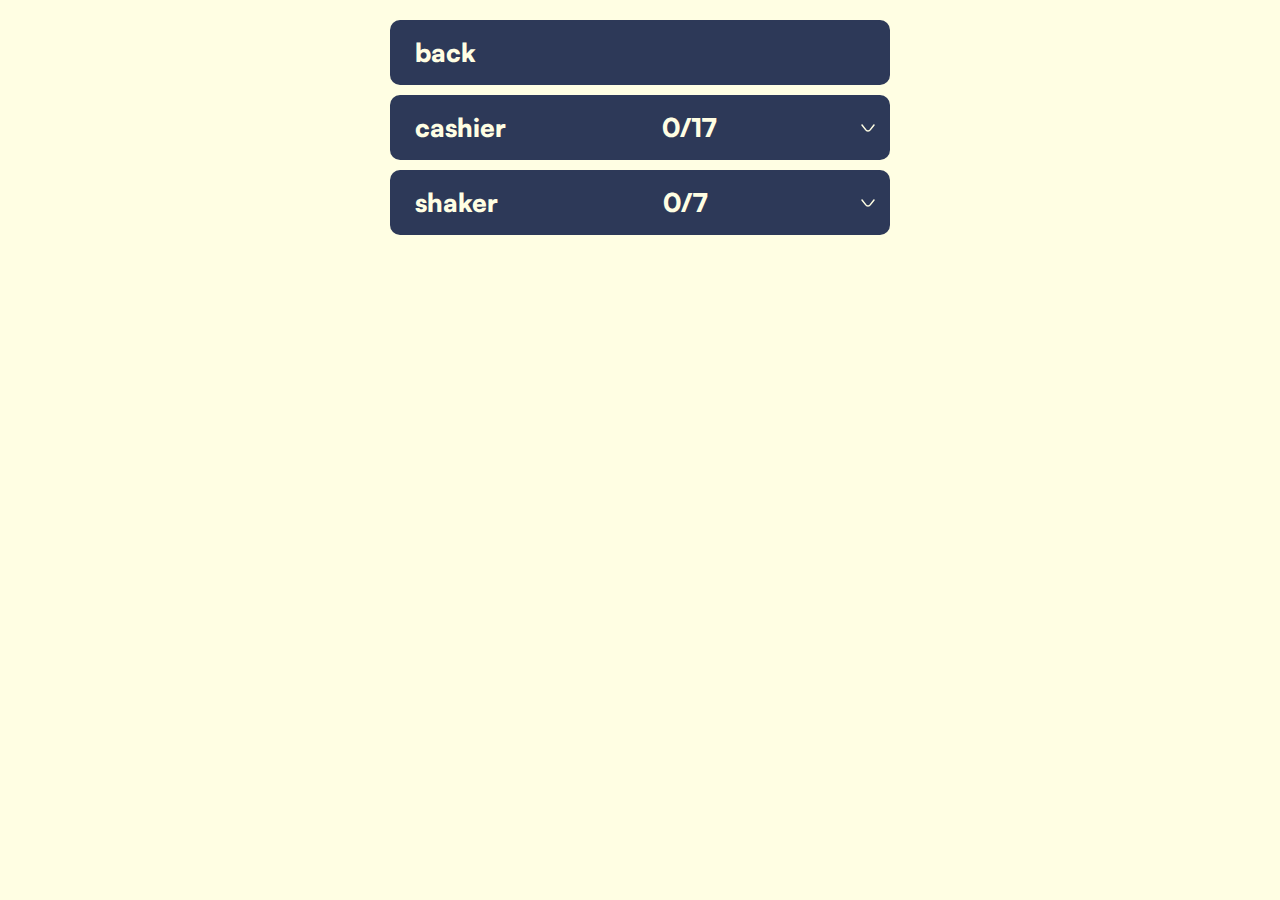
==== closing.html @ fc24dcd7 "added step" ====
<!DOCTYPE html>
<html lang="en">
<head>
    <meta charset="UTF-8">
    <meta name="viewport" content="width=device-width, initial-scale=1.0">
    <title>closing</title>
    <link rel="stylesheet" type="text/css" href="styles.css">
    <link rel="icon" type="image/png" href="boba.png">
</head>
<body>
    <section>
        <a href="index.html" class="back"><button><h3>back</h3></button></a>
        <div class="dropdown">
            <button onclick="toggleDrop(this)" ><h3>cashier</h3><h3 id="number">0/17</h3><img src="chevron-down.svg" alt="" class="down"></button>
            <div class="options">
                <div class="option" onclick="toggle(this)"><h4>1. refill before 9:00</h4></div>
                <div class="option" onclick="toggle(this)"><h4>2. cashier -> credit card -> settle credit card debt</h4></div>
                <div class="option" onclick="toggle(this)"><h4>3. cashier -> drawer closing -> skip -> ok -> print -> end shift (print again, total 2 copies)</h4></div>
                <div class="option" onclick="toggle(this)"><h4>4. staple credit card and drawer report</h4></div>
                <div class="option cash">
                    <h4>5. count cash sales</h4>

                    <img src="registercash.svg" alt="" class="receipt">
                    <label for="cash" class="label">cash sales<input type="number" id="cash-sale"></label>

                </div>
                <div class="option cash" onclick="">
                    <h4>6. count drawer cash</h4>
                    <div class="moneycontainer">

                        <div class="drawer">
                            <label for="100" class="label">100$<input type="number" id="100"></label>
                            <label for="50" class="label">50$<input type="number" id="50"></label>
                            <label for="20" class="label">20$<input type="number" id="20"></label>
                            <label for="10" class="label">10$<input type="number" id="10"></label>
                            <label for="5" class="label">5$<input type="number" id="4"></label>
                            <label for="1" class="label">1$<input type="number" id="1"></label>
                        </div>
                        <h1 id="total">$0</h1>
                        <h2>cash in drawer</h2>
                    </div>
                </div>
                <div class="option register tip" onclick="">
                    <h4>7. card tips * 0.95</h4>
                    <img src="registertip.svg" alt="" class="receipt">
                    <label for="100" class="label">card tips<input type="number" id="100"></label>
                    <h1 id="total">$0</h1>
                </div>
                <div class="option register" onclick="">
                    <h4>8. tally up online order</h4>
                    
                    <div class="top">
                        <label for="100" class="label">order<input type="number" id="100" class="online"></label>
                        <a id="add" onclick="addOnline()">+</a>
                        <a id="clear" onclick="subtractOnline()">-</a>
                    </div>
                    <div id="online-orders"></div>

                    <h1 id="total">$0</h1>
                </div>
                <div class="option register">
                    <h4>9. shop purchases (put 0 if none)</h4>
                    <input class="top" type="number" id="shop-purchases">

                </div>
                <div class="option" onclick="toggle(this)">
                    <h4>10. count cash tips</h4>
                    <input class="top" type="number" id="cash-tip">

                </div>

                <div class="option register" onclick="">
                    <h4>11. press calculate and write on piece of paper</h4>
                    <button onclick="calculateTotals(this.parentNode)" class="calctotal">press to calculate totals</button>
                    <div id="totals">
                        <h2 id="date" class="accent"></h2>
                        <h2 id="cash" class="accent"></h2>
                        <h2 id="" class="accent cardtips"></h2>
                        <h2 id="" class="accent cashtips"></h2>
                        <h2 id="onlineorder" class="accent"></h2>
                        <h2 id="purchases" class="accent"></h2>
                        <h2 id="cashsale" class="top accent"></h2>
                    </div>
                    <div id="totals">
                        <h2 id="date" class="accent"></h2>
                        <h2 id="drawercash" class="accent"></h2>
                    </div>
                    <h2>(in drawer)</h2>

                </div>
                <div class="option" onclick="toggle(this)">
                    <h4>12. take out total cash amount, attach one drawer report (without settle), online order, bundle and put in pink bag</h4>
                    <img class="bag" src="pink.jpg" alt="">
                </div>
                <div class="option" onclick="toggle(this)">
                    <h4>13. put other drawer report stapled to settle in first drawer, black bag</h4>
                    <img class="bag" src="settleblack.jpg" alt="">

                </div>
                <div class="option" onclick="toggle(this)"><h4>14. put other drawer report and leftover cash in white bag, put in trash can</h4></div>
                <div class="option register" onclick="toggle(this)">
                    <h4>15. take tips out of cash and put in tip bag</h4>
                    <div id="tiptotals" class="tiptotal">
                        <h2 id="date" class="accent"></h2>
                        <h2 id="" class="accent cardtips"></h2>
                        <h2 id="" class="accent cashtips"></h2>
                        <h2 id="totals1" class="accent"></h2>

                    </div>
                    <h2>^ write on paper and attach to tips cash</h2>
                    <img class="bag" src="tips.jpg" alt="">
                </div>

                <div class="option" onclick="toggle(this)"><h4>16. wash tea containers</h4></div>
                <div class="option" onclick="toggle(this)"><h4>17. turn off machines</h4></div>

            </div>
        </div>
        <div class="dropdown">
            <button onclick="toggleDrop(this)" ><h3>shaker</h3><h3 id="number">0/7</h3><img src="chevron-down.svg" alt="" class="down"></button>
            <div class="options">
                <div class="option" onclick="toggle(this)"><h4>1. refill fruits and syrups before 9:00</h4></div>
                <div class="option" onclick="toggle(this)"><h4>2. mop floor</h4></div>
                <div class="option" onclick="toggle(this)"><h4>3. wipe cabinets and counters</h4></div>
                <div class="option" onclick="toggle(this)"><h4>4. refill sugar</h4></div>
                <div class="option" onclick="toggle(this)"><h4>5. refill milk powder</h4></div>
                <div class="option" onclick="toggle(this)"><h4>6. check for coconut milk, matcha, sago, thai, coffee refill</h4></div>
                <div class="option" onclick="toggle(this)"><h4>7. turn off open sign</h4></div>
                <div class="option" onclick="toggle(this)"><h4>8. get sign from outside</h4></div>
                <div class="option" onclick="toggle(this)"><h4>9. wash tea containers</h4></div>
                <div class="option" onclick="toggle(this)"><h4>10. wash dishes in back</h4></div>
                <div class="option" onclick="toggle(this)"><h4>11. clean sealing machine</h4></div>


  
        </div>
    
    </section>
    <script src="script.js"></script>

</body>
</html>
---- styles.css ----
:root{
    --bg: #FFFEE3;
    --accent: #2D3958;
    --secondary: #52679F;
    --close: #EA5757;
}

@font-face {
    font-family: 'Satoshi';
    src: url('fonts/Satoshi-Black.otf') format('truetype');
    font-weight: normal;
}

@font-face {
    font-family: 'GS';
    src: url('fonts/GeneralSans-Bold.otf') format('truetype');
    font-weight: normal;
}

.accent{
    color:var(--accent);
}

.down{
    transition: all 0.3s;
    transform: rotate(0deg);
}

.up{
    transform: rotate(-180deg);
}


body {
    font-family: Arial, sans-serif;
    margin: 0;
    width: 100vw;
    display: flex;
    flex-direction: column;
    align-items: center;
    font-size:20px;
    /* height: 150vh; */
    overflow-x: hidden;
    background-color: var(--bg);
    /* max-width: 500px; */
  }

section{
    display:flex;
    flex-direction: column;
    width: 95%;
    height: 100%;
    margin-bottom: 100px;
    /* position: fixed; */
    max-width: 500px;
}

select{
    width:100%;
}

h1 {
    text-align: center;
    /* width: 100px; */
    font-family: 'GS';
    font-size: 36px;
    color: var(--accent);
}

h3{
    margin:15px;
}

h4{
    margin:0;
}

label {
    font-weight: bold;
    color: var(--accent);
}

#recipe-details {
    border: 1px solid #ccc;
    padding: 20px;
    border-radius: 10px;
    background-color: var(--secondary);
    font-family: 'Satoshi';
    color: var(--bg);
    font-size: 25px;
}

button{
    width:100%;
    border:none;
    background-color: var(--accent);
    color: var(--bg);
    border-radius: 10px;
    font-size: 22px;
    z-index: 1;
    display: flex;
    font-family: 'Satoshi';
    align-items: center;
    justify-content: space-between;
    padding: 0 10px;
    box-sizing: border-box;
}

.dropdown{
    display:flex;
    flex-direction: column;
    margin-top: 10px;
    align-items: center;
    font-family: 'Satoshi';
}

.options{
    display:none;
    background-color: var(--secondary);
    width:97%;
    border-radius: 0px 0px 10px 10px;
    transform: translateY(-2px);
}

.option{
    text-align: center;
    font-size: 20px;
    color: var(--secondary);
    padding: 18px 10px;
    background-color: var(
    --accent);
    /* border-bottom: 2px solid; */
    border-radius: 5px;
    margin: 10px;
}

.visible{
    display:block;
}

.selected{
    background-color: var(--bg);
    color: var(--accent);
}

.title{
    background-color: var(--bg);
    color:var(--accent);
    padding: 10px;
    margin-bottom: 10px;
    border-radius: 5px;
    font-size: 27px;
    /* border: 8px solid var(--accent); */
}

.close{
    background-color: var(--close);
    margin-top:10px;
}

a{
    text-decoration: none;
}

.done{
    background-color: var(--secondary);
    box-sizing: border-box;
}

.back{
    margin-top:20px;
}

.label{
    color: var(--secondary);
    font-size: 29px;
    margin-bottom:10px;
}

input{
    border: 3px solid var(--accent);
    outline:none;
    padding: 0;
    border-radius: 5px;
    background-color: var(--secondary);
    padding: 3px;
    color: var(--accent);
    font-size: 25px;
    font-weight: bold;
    width: 50px;
    margin-left:5px;
}

.cash{
    display:flex;
    flex-direction: column;
}

.drawer{
    display:flex;
    flex-direction: column;
    align-items: flex-end;
    /* width: 45%; */
    margin-top: 30px;
}

.register,
.moneycontainer{
    display:flex;
    justify-content: space-between;
    flex-direction: column;
    align-items: center;
}

.register h1,
.moneycontainer h1{
    color:var(--bg);
    text-align: center;
    display: flex;
    align-items: center;
    width: 55%;
    justify-content: center;
}

.container{
    margin-bottom: 50px;
}

#cash-sale{
    /* border:2px solid var(--bg); */
    box-sizing: border-box;
    margin-left:20px;
    width:70px;
}

.receipt{
    width:100%;
    margin:30px 0;
    border-radius: 10px;
    border: 5px solid var(--accent);
}

.register a{
    border:5px solid var(--secondary);
    padding:2px 12px;
    border-radius: 10px;
    font-size: 25px;
    transition: all 0.3s;
}

.register a:active{
    background-color: var(--secondary);
    color: var(--accent);
}

.top{
    margin-top:30px;
}

#totals,
#online-orders,
#tiptotals{
    background-color: var(--secondary);
    width: 80%;
    padding: 15px;
    border-radius: 10px;
    margin-top: 30px;
}

.online{
    width: 60px;
    margin-left: 20px;
}

h2{
    margin:10px;
}

.calctotal{
    width:80%;
    background-color: var(--secondary);
    color: var(--accent);
    display: flex;
    justify-content: center;
    margin-top: 10px;
    padding: 5px;
    transition: all 0.5s;
}

.calctotal:active{
    background-color: var(--accent);
    color: var(--secondary);
}

.bag{
    width:90%;
    border-radius: 10px;
    margin-top:20px;
}
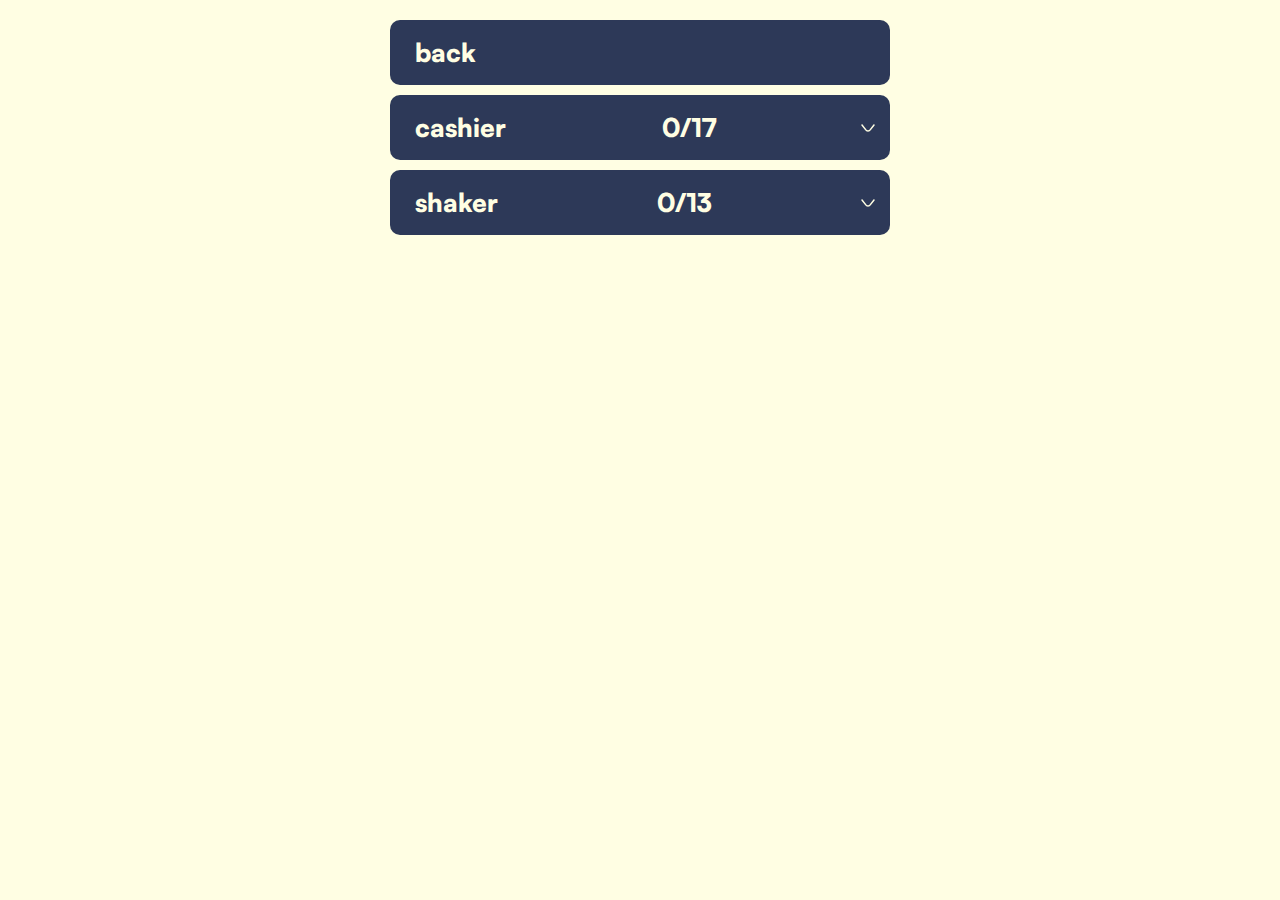
==== commit 6f238260: "changed counter" ====
--- a/closing.html
+++ b/closing.html
@@ -117,7 +117,7 @@
             </div>
         </div>
         <div class="dropdown">
-            <button onclick="toggleDrop(this)" ><h3>shaker</h3><h3 id="number">0/7</h3><img src="chevron-down.svg" alt="" class="down"></button>
+            <button onclick="toggleDrop(this)" ><h3>shaker</h3><h3 id="number">0/13</h3><img src="chevron-down.svg" alt="" class="down"></button>
             <div class="options">
                 <div class="option" onclick="toggle(this)"><h4>1. refill fruits and syrups before 9:00</h4></div>
                 <div class="option" onclick="toggle(this)"><h4>2. mop floor</h4></div>
@@ -130,7 +130,8 @@
                 <div class="option" onclick="toggle(this)"><h4>9. wash tea containers</h4></div>
                 <div class="option" onclick="toggle(this)"><h4>10. wash dishes in back</h4></div>
                 <div class="option" onclick="toggle(this)"><h4>11. clean sealing machine</h4></div>
-
+                <div class="option" onclick="toggle(this)"><h4>12. wipe cabinets (see that mirror finish)</h4></div>
+                <div class="option" onclick="toggle(this)"><h4>13. wipe counters</h4></div>
 
   
         </div>
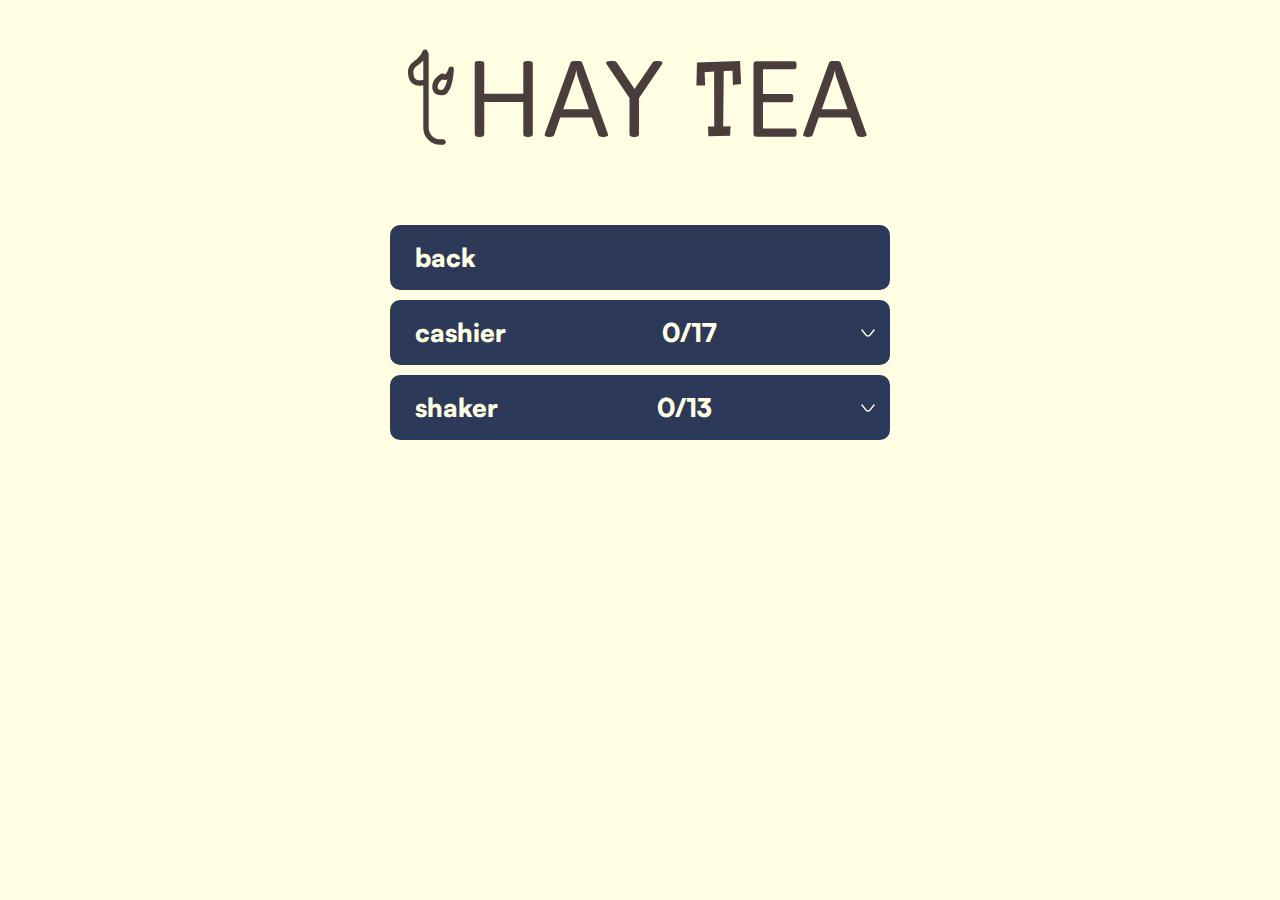
==== commit 4a619f2d: "1" ====
--- a/closing.html
+++ b/closing.html
@@ -9,6 +9,7 @@
 </head>
 <body>
     <section>
+        <img src="logo.svg" alt="">
         <a href="index.html" class="back"><button><h3>back</h3></button></a>
         <div class="dropdown">
             <button onclick="toggleDrop(this)" ><h3>cashier</h3><h3 id="number">0/17</h3><img src="chevron-down.svg" alt="" class="down"></button>
